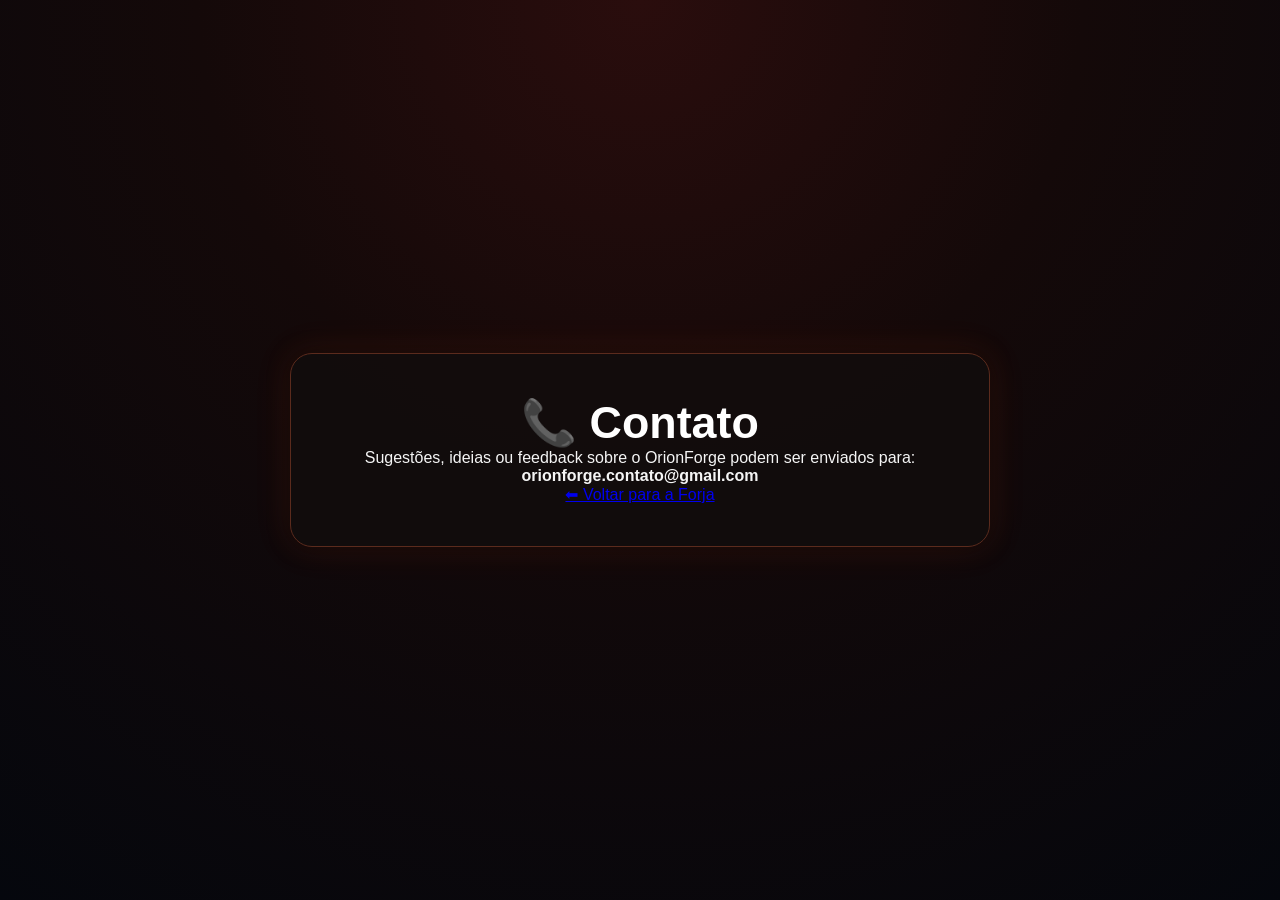
==== contato.html @ 08ac8c5f "OrionForge v1.0 - Mais variedades, sons e polimento visual" ====
<!DOCTYPE html>
<html lang="pt-BR">
<head>
  <meta charset="UTF-8">
  <meta name="viewport" content="width=device-width, initial-scale=1.0">
  <title>Contato | OrionForge</title>
  <link rel="stylesheet" href="style.css">
  <link rel="icon" type="image/png" href="Imagens/favicon.png">
</head>
<body>
  <div class="container">
    <h1>📞 Contato</h1>

    <p>Sugestões, ideias ou feedback sobre o OrionForge podem ser enviados para:</p>

    <p><strong>orionforge.contato@gmail.com</strong></p>

    <a href="index.html">⬅ Voltar para a Forja</a>
  </div>
</body>
</html>
---- style.css ----
* {
  margin: 0;
  padding: 0;
  box-sizing: border-box;
  font-family: 'Segoe UI', sans-serif;
}

body {
  background: radial-gradient(circle at top, #2a0d0d 0%, #140909 40%, #05070d 100%);
  color: #f5f5f5;
  min-height: 100vh;
  display: flex;
  justify-content: center;
  align-items: center;
  padding: 20px;
}

.container {
  width: 100%;
  max-width: 700px;
  background: rgba(18, 12, 12, 0.92);
  border: 1px solid #5b2b1d;
  border-radius: 22px;
  padding: 42px;

  display: flex;
  flex-direction: column;
  align-items: center;

  text-align: center;

  box-shadow:
    0 0 20px rgba(0,0,0,0.5),
    0 0 35px rgba(255, 87, 34, 0.15);
}

.logo {
  display: flex;
  align-items: center;
  justify-content: center;
  gap: 16px;
  margin-bottom: 10px;
}

.logo-img {
  width: 72px;
  height: 72px;
  object-fit: contain;
  filter:
    drop-shadow(0 0 6px rgba(255, 90, 31, 0.6))
    drop-shadow(0 0 16px rgba(255, 140, 0, 0.35));
}

h1 {
  font-size: 2.8rem;
  color: #fff;
}

.subtitle {
  color: #f1c4b5;
  margin-bottom: 26px;
  font-size: 1rem;
}

button {
  background: linear-gradient(135deg, #ff5a1f, #c2410c);
  color: white;
  border: none;
  padding: 14px 28px;
  border-radius: 14px;
  font-size: 1rem;
  font-weight: bold;
  cursor: pointer;
  transition: all 0.25s ease;

  margin-bottom: 26px;
}

button:hover {
  transform: translateY(-2px);
  box-shadow: 0 8px 20px rgba(255, 90, 31, 0.35);
}

#resultado {
  width: 100%;

  background: #0b1118;
  border: 1px solid #5b2b1d;
  border-radius: 18px;
  padding: 26px;

  min-height: 150px;

  display: flex;
  flex-direction: column;
  justify-content: center;
  align-items: center;
  text-align: center;
}

#resultado h2 {
  color: #ffb089;
  margin-bottom: 12px;
}

#resultado p {
  line-height: 1.6;
  margin-bottom: 8px;
  max-width: 520px;
}

.footer-links {
  margin-top: 10px;
  display: flex;
  gap: 14px;
  flex-wrap: wrap;
  justify-content: center;
}

.footer-links a {
  color: #b8b8b8;
  text-decoration: none;
  font-size: 0.9rem;
}

.footer-desc {
  color: #9ca3af;
  font-size: 0.9rem;
  margin-top: 6px;
}

.footer-links a:hover {
  color: #ffb089;
}

.botoes {
  display: flex;
  flex-wrap: wrap;
  justify-content: center;
  gap: 12px;
  margin-bottom: 24px;
}

.acoes {
  display: flex;
  gap: 12px;
  margin-top: 20px;
}

.acoes button {
  background: #1e293b;
  border: 1px solid #475569;
  padding: 10px 18px;
  font-size: 0.95rem;
}

.acoes button:hover {
  background: #334155;
}

.tabs {
  display: flex;
  gap: 10px;
  margin-bottom: 24px;
  flex-wrap: wrap;
  justify-content: center;
}

.tab {
  background: #1a0f0f;
  border: 1px solid #5b2b1d;
  color: #f5f5f5;
  padding: 10px 18px;
  border-radius: 10px;
  cursor: pointer;
}

.tab.active {
  background: linear-gradient(135deg, #ff5a1f, #c2410c);
}

.tab-content {
  display: none;
  width: 100%;
}

.tab-content.active {
  display: flex;
  flex-direction: column;
  align-items: center;
  width: 100%;
}

.toast {
  position: fixed;
  bottom: 24px;
  right: 24px;
  background: #111827;
  border: 1px solid #ff5a1f;
  color: white;
  padding: 14px 18px;
  border-radius: 12px;
  opacity: 0;
  transform: translateY(20px);
  transition: all 0.3s ease;
  pointer-events: none;
  z-index: 9999;
}

.toast.show {
  opacity: 1;
  transform: translateY(0);
}

#salvos {
  align-items: stretch;
}

.salvo-item {
  width: 100%;
  background: rgba(11, 17, 24, 0.9);
  border: 1px solid #5b2b1d;
  border-radius: 16px;
  padding: 18px 20px;
  margin-bottom: 18px;
  text-align: left;

  box-shadow: 0 4px 12px rgba(0,0,0,0.25);
}

.salvo-item h3 {
  color: #ffb089;
  margin-bottom: 4px;
  font-size: 1rem;
}

.salvo-item small {
  color: #9ca3af;
  display: block;
  margin-bottom: 12px;
  font-size: 0.8rem;
}

.salvo-item h2 {
  color: #fff;
  margin-bottom: 10px;
  font-size: 1.35rem;
}

.salvo-item p {
  margin-bottom: 8px;
  line-height: 1.5;
  color: #e5e7eb;
}

#resultado {
  transition: all 0.25s ease;
}

.forjando {
  transform: scale(0.98);
  opacity: 0.7;
}

@media (max-width: 600px) {
  .container {
    padding: 24px 18px;
  }

  h1 {
    font-size: 2rem;
  }

  .logo {
    flex-direction: column;
    gap: 10px;
  }

  .botoes {
    flex-direction: column;
    width: 100%;
  }

  .botoes button {
    width: 100%;
  }

  .acoes {
    flex-direction: column;
    width: 100%;
  }

  .acoes button {
    width: 100%;
  }
}

.hero {
  display: flex;
  flex-direction: column;
  align-items: center;
  gap: 14px;
  margin-bottom: 30px;
}

.hero-logo {
  width: 110px;
  height: 110px;
  object-fit: contain;
  filter:
    drop-shadow(0 0 10px rgba(255, 90, 31, 0.7))
    drop-shadow(0 0 22px rgba(255, 140, 0, 0.35));
}

.hero h1 {
  font-size: 3rem;
  margin: 0;
  background: linear-gradient(135deg, #fff, #ffd8c2);

  /* compatibilidade padrão */
  background-clip: text;

  /* Chrome / Edge / Safari */
  -webkit-background-clip: text;
  -webkit-text-fill-color: transparent;
}

.hero-subtitle {
  max-width: 560px;
  color: #f1c4b5;
  line-height: 1.6;
  font-size: 1.05rem;
}

.hero-subtitle strong {
  color: #ffb089;
}

.hero-stats {
  display: flex;
  gap: 16px;
  flex-wrap: wrap;
  justify-content: center;
  margin-top: 6px;
}

.stat {
  background: rgba(255, 255, 255, 0.03);
  border: 1px solid #5b2b1d;
  border-radius: 14px;
  padding: 12px 18px;
  min-width: 110px;
  text-align: center;
}

.stat span {
  display: block;
  font-size: 1.4rem;
  font-weight: bold;
  color: #ffb089;
}

.stat small {
  color: #b8b8b8;
  font-size: 0.85rem;
}

body.tema-arcano {
  background: radial-gradient(circle at top, #1a1033 0%, #0f172a 45%, #020617 100%);
}

body.tema-arcano .container {
  border-color: #4338ca;
  box-shadow:
    0 0 20px rgba(0,0,0,0.5),
    0 0 35px rgba(99, 102, 241, 0.2);
}

body.tema-arcano .tab.active,
body.tema-arcano button {
  background: linear-gradient(135deg, #6366f1, #4338ca);
}

body.tema-arcano #resultado,
body.tema-arcano .salvo-item {
  border-color: #4338ca;
}

.destaque {
  background: linear-gradient(135deg, #ff7b2f, #ea580c);
  box-shadow: 0 0 18px rgba(255, 123, 47, 0.35);
}

.cta-box {
  margin-top: 32px;
  padding: 24px;
  border: 1px solid #5b2b1d;
  border-radius: 16px;
  background: rgba(255, 255, 255, 0.03);
  text-align: center;
}

.cta-button {
  display: inline-block;
  margin-top: 14px;
  padding: 12px 20px;
  border-radius: 12px;
  background: linear-gradient(135deg, #ff5a1f, #c2410c);
  color: white;
  text-decoration: none;
  font-weight: bold;
}

.hint {
  color: #cbd5e1;
  font-size: 0.9rem;
  margin-top: -10px;
  margin-bottom: 18px;
  opacity: 0.9;
}

/* =========================
   GUIAS / ARTIGOS
========================= */

.guia-container {
  width: 100%;
  max-width: 820px;
  margin: 0 auto;
  text-align: left;
}

.guia-container h1 {
  font-size: 2.6rem;
  margin-bottom: 18px;
  line-height: 1.2;
  text-align: left;
}

.guia-container h2 {
  font-size: 1.6rem;
  margin-top: 28px;
  margin-bottom: 12px;
  color: #ffb089;
}

.guia-container p {
  line-height: 1.8;
  margin-bottom: 16px;
  color: #e5e7eb;
  font-size: 1rem;
}

.guia-container ul {
  margin-left: 22px;
  margin-bottom: 20px;
}

.guia-container li {
  margin-bottom: 8px;
  line-height: 1.6;
}

.guia-container hr {
  border: none;
  height: 1px;
  background: linear-gradient(to right, transparent, #5b2b1d, transparent);
  margin: 32px 0;
}

.exemplo-box {
  background: rgba(255, 255, 255, 0.03);
  border: 1px solid #5b2b1d;
  border-radius: 16px;
  padding: 20px;
  margin: 24px 0;
}

.exemplo-box p {
  margin-bottom: 8px;
}

.cta-box {
  margin-top: 40px;
  padding: 28px;
  border: 1px solid #5b2b1d;
  border-radius: 18px;
  background: rgba(255, 255, 255, 0.03);
  text-align: center;
}

.cta-box h3 {
  margin-bottom: 10px;
  color: #ffb089;
}

.cta-button {
  display: inline-block;
  margin-top: 14px;
  padding: 12px 22px;
  border-radius: 12px;
  background: linear-gradient(135deg, #ff5a1f, #c2410c);
  color: white;
  text-decoration: none;
  font-weight: bold;
  transition: transform 0.2s ease;
}

.cta-button:hover {
  transform: translateY(-2px);
}
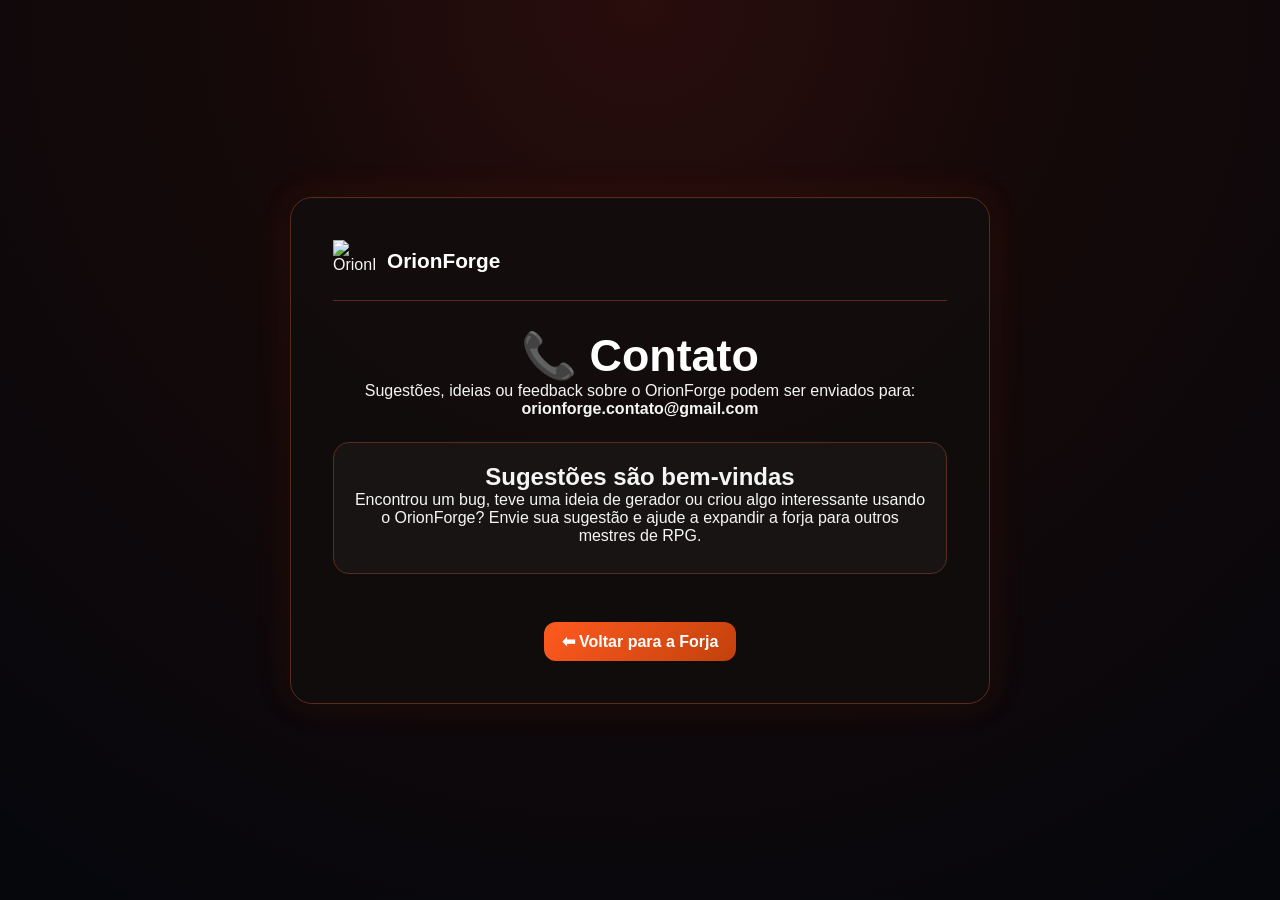
==== commit 53ce6d75: "Guias refinados, CSS corrigido e audio ajustado" ====
--- a/contato.html
+++ b/contato.html
@@ -9,13 +9,26 @@
 </head>
 <body>
   <div class="container">
+    <div class="mini-header">
+  <img src="logo.png" alt="OrionForge" class="mini-logo">
+  <a href="index.html" class="mini-title">OrionForge</a>
+</div>
+
     <h1>📞 Contato</h1>
 
     <p>Sugestões, ideias ou feedback sobre o OrionForge podem ser enviados para:</p>
 
     <p><strong>orionforge.contato@gmail.com</strong></p>
 
-    <a href="index.html">⬅ Voltar para a Forja</a>
+    <div class="exemplo-box">
+  <h2>Sugestões são bem-vindas</h2>
+  <p>
+    Encontrou um bug, teve uma ideia de gerador ou criou algo interessante usando o OrionForge?
+    Envie sua sugestão e ajude a expandir a forja para outros mestres de RPG.
+  </p>
+</div>
+
+    <a href="index.html" class="btn-voltar">⬅ Voltar para a Forja</a>
   </div>
 </body>
 </html>
--- a/style.css
+++ b/style.css
@@ -32,6 +32,33 @@
   box-shadow:
     0 0 20px rgba(0,0,0,0.5),
     0 0 35px rgba(255, 87, 34, 0.15);
+}
+
+.mini-header {
+  width: 100%;
+  display: flex;
+  align-items: center;
+  gap: 12px;
+  margin-bottom: 28px;
+  padding-bottom: 18px;
+  border-bottom: 1px solid #5b2b1d;
+}
+
+.mini-logo {
+  width: 42px;
+  height: 42px;
+  object-fit: contain;
+}
+
+.mini-title {
+  font-size: 1.3rem;
+  font-weight: bold;
+  color: #fff;
+  text-decoration: none;
+}
+
+.mini-title:hover {
+  color: #ffb089;
 }
 
 .logo {
@@ -508,4 +535,81 @@
 
 .cta-button:hover {
   transform: translateY(-2px);
+}
+
+.btn-voltar {
+  display: inline-block;
+  margin-top: 24px;
+  padding: 10px 18px;
+  border-radius: 12px;
+  background: linear-gradient(135deg, #ff5a1f, #c2410c);
+  color: white;
+  text-decoration: none;
+  font-weight: bold;
+  transition: transform 0.2s ease;
+}
+
+.btn-voltar:hover {
+  transform: translateY(-2px);
+  color: white;
+}
+
+.menu-principal {
+  display: flex;
+  flex-wrap: wrap;
+  justify-content: center;
+  gap: 12px;
+  margin-bottom: 26px;
+}
+
+.menu-principal a {
+  padding: 10px 16px;
+  border: 1px solid #5b2b1d;
+  border-radius: 12px;
+  color: #f5f5f5;
+  text-decoration: none;
+  background: rgba(255,255,255,0.03);
+  transition: all 0.2s ease;
+}
+
+.menu-principal a:hover {
+  background: rgba(255, 90, 31, 0.15);
+  color: #ffb089;
+}
+
+/* =========================
+   PÁGINAS INSTITUCIONAIS
+========================= */
+
+.pagina-texto {
+  width: 100%;
+  max-width: 760px;
+  margin: 0 auto;
+  text-align: left;
+}
+
+.pagina-texto h1 {
+  margin-bottom: 24px;
+  line-height: 1.2;
+}
+
+.pagina-texto h2 {
+  margin-top: 32px;
+  margin-bottom: 14px;
+  color: #ffb089;
+}
+
+.pagina-texto p {
+  margin-bottom: 18px;
+  line-height: 1.8;
+  color: #e5e7eb;
+}
+
+.pagina-texto ul {
+  margin-left: 22px;
+  margin-bottom: 22px;
+}
+
+.pagina-texto li {
+  margin-bottom: 10px;
 }
